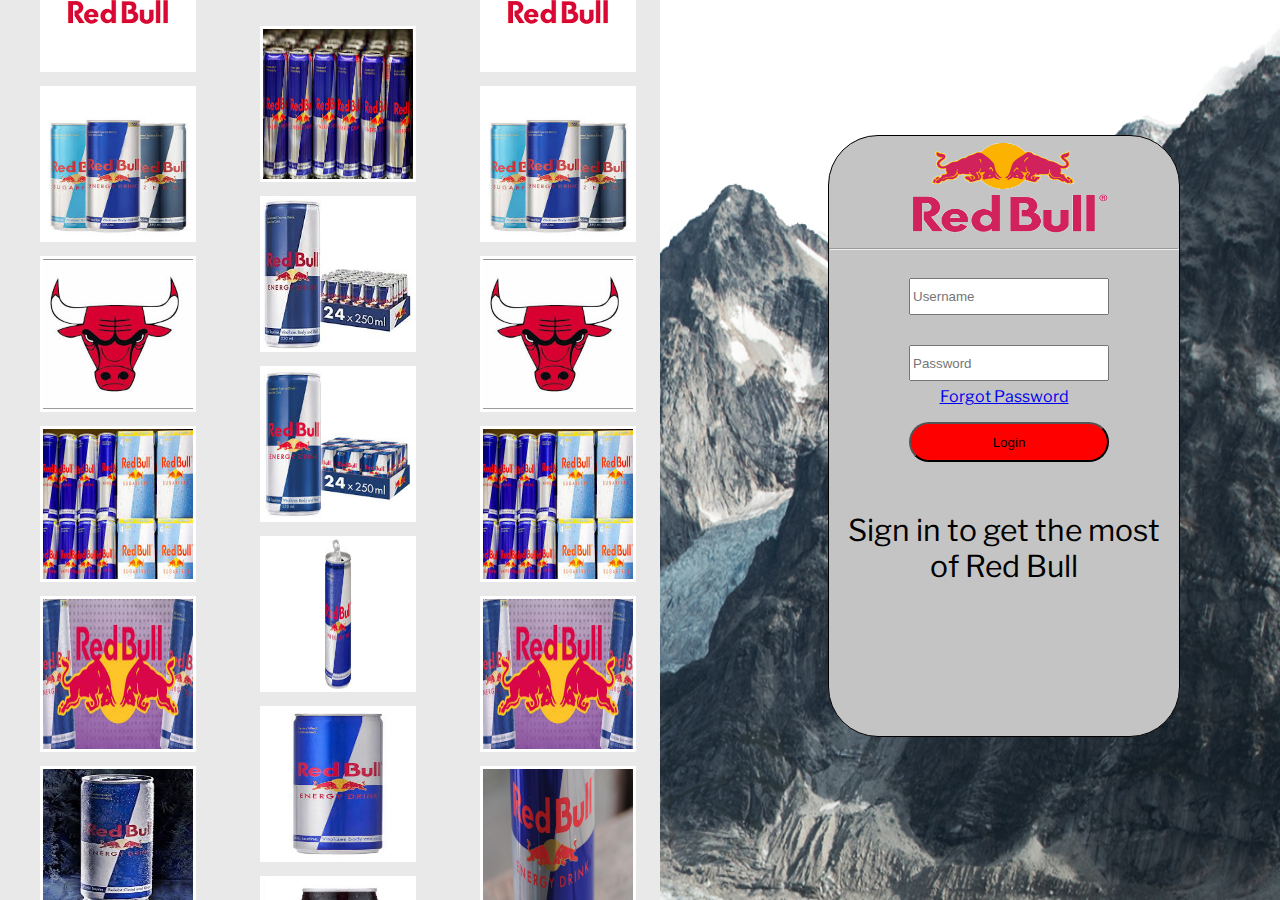
==== Assessment/Index.html @ 0e80d837 "change" ====
<!DOCTYPE html>
<html lang="en">
<head>
    <meta charset="UTF-8">
    <meta name="viewport" content="width=device-width, initial-scale=1.0">
    <link rel="stylesheet" href="StyleSheets/Index.css" type="text/css">
    <title>RedBull || Login Page</title>
    <link href="https://fonts.googleapis.com/css2?family=Libre+Franklin:ital,wght@1,100&display=swap" rel="stylesheet">
</head>
<body>
    <div class="Container">
        <div class="Login">
            <img src="Images/Heading.png" width="200px" height="100px">
            <hr>
            <input type="search" placeholder="Username">
            <input type="password" placeholder="Password">
            <a href="Unlucky.html"><p class="Forgot">Forgot Password</p></a>
            <button>Login</button>
            <p class="Slogan">Sign in to get the most of Red Bull</p>
        </div>
        <div class="Image">
            <div class="Image_animation">
                <div class="Slide1 Sliding SlideY">
                    <figure>
                        <img src="Images/red-6.jpeg" alt="red6">
                        <img src="Images/red-1.jpeg" alt="red1">
                        <img src="Images/red-17.jpeg" alt="red17">
                        <img src="Images/red-2.jpeg" alt="red2">
                        <img src="Images/red-3.jpeg" alt="red3">
                        <img src="Images/red-11.jpeg" alt="red11">
                        <img src="Images/red-5.jpeg" alt="red5">
                        <img src="Images/red-6.jpeg" alt="red6">
                        <img src="Images/red-7.jpeg" alt="red7">
                        <img src="Images/red-8.jpeg" alt="red8">
                        <img src="Images/red-9.png" alt="red9">
                        <img src="Images/red-10.jpeg" alt="red10">
                        <img src="Images/red-4.jpeg" alt="red4">
                        <img src="Images/red-12.jpeg" alt="red12">
                        <img src="Images/red-13.jpeg" alt="red13">
                        <img src="Images/red-14.jpeg" alt="red14">
                        <img src="Images/red-15.jpeg" alt="red15">
                        <img src="Images/red-16.png" alt="red16">
                        <img src="Images/red-17.jpeg" alt="red17">
                        <img src="Images/red-18.jpeg" alt="red18">
                        <img src="Images/red-19.jpeg" alt="red19">
                        <img src="Images/red-20.jpeg" alt="red20">
                        <img src="Images/red-25.jpeg" alt="red25">
                        <img src="Images/red-22.jpeg" alt="red22">
                        <img src="Images/red-23.jpeg" alt="red23">
                        <img src="Images/red-24.jpeg" alt="red24">
                        <img src="Images/red-21.jpeg" alt="red21">
                        <img src="Images/red-26.jpeg" alt="red26">
                        <img src="Images/red-27.jpeg" alt="red27">
                        <img src="Images/red-28.jpeg" alt="red28">
                        <img src="Images/red-29.jpeg" alt="red29">
                        <img src="Images/red-30.jpeg" alt="red30">
                        <img src="Images/red-31.jpeg" alt="red31">
                        <img src="Images/red-32.jpeg" alt="red32">
                        <img src="Images/red-33.jpeg" alt="red33">
                        <img src="Images/red-34.jpeg" alt="red34">
                        <img src="Images/red-35.jpeg" alt="red35">
                        <img src="Images/red-36.jpeg" alt="red36">
                        <img src="Images/red-37.png" alt="red37">
                        <img src="Images/red-38.jpeg" alt="red38">
                        <img src="Images/red-39.jpeg" alt="red39">
                        <img src="Images/red-40.jpeg" alt="red40">
                        <img src="Images/red-41.jpeg" alt="red41">
                        <img src="Images/red-44.jpeg" alt="red44">
                        <img src="Images/red-43.jpeg" alt="red43">
                        <img src="Images/red-44.jpeg" alt="red44">
                        <img src="Images/red-45.jpeg" alt="red45">
                        <img src="Images/red-46.jpeg" alt="red46">
                        <img src="Images/red-47.jpeg" alt="red47">
                        <img src="Images/red-48.jpeg" alt="red48">
                        <img src="Images/red-49.jpeg" alt="red49">
                        <img src="Images/red-50.jpeg" alt="red50">
                        <img src="Images/red-1.jpeg" alt="red1">
                        <img src="Images/red-2.jpeg" alt="red2">
                        <img src="Images/red-3.jpeg" alt="red3">
                        <img src="Images/red-4.jpeg" alt="red4">
                        <img src="Images/red-5.jpeg" alt="red5">
                        <img src="Images/red-6.jpeg" alt="red6">
                        <img src="Images/red-10.jpeg" alt="red10">
                        <img src="Images/red-7.jpeg" alt="red7">
                        <img src="Images/red-8.jpeg" alt="red8">
                        <img src="Images/red-9.png" alt="red9">
                        <img src="Images/red-10.jpeg" alt="red10">
                        <img src="Images/red-11.jpeg" alt="red11">
                        <img src="Images/red-12.jpeg" alt="red12">
                        <img src="Images/red-13.jpeg" alt="red13">
                        <img src="Images/red-14.jpeg" alt="red14">
                        <img src="Images/red-15.jpeg" alt="red15">
                        <img src="Images/red-16.png" alt="red16">
                        <img src="Images/red-17.jpeg" alt="red17">
                        <img src="Images/red-18.jpeg" alt="red18">
                        <img src="Images/red-19.jpeg" alt="red19">
                        <img src="Images/red-20.jpeg" alt="red20">
                        <img src="Images/red-21.jpeg" alt="red21">
                        <img src="Images/red-22.jpeg" alt="red22">
                        <img src="Images/red-23.jpeg" alt="red23">
                        <img src="Images/red-24.jpeg" alt="red24">
                        <img src="Images/red-25.jpeg" alt="red25">
                        <img src="Images/red-26.jpeg" alt="red26">
                        <img src="Images/red-32.jpeg" alt="red32">
                        <img src="Images/red-27.jpeg" alt="red27">
                        <img src="Images/red-28.jpeg" alt="red28">
                        <img src="Images/red-29.jpeg" alt="red29">
                        <img src="Images/red-30.jpeg" alt="red30">
                        <img src="Images/red-31.jpeg" alt="red31">
                        <img src="Images/red-32.jpeg" alt="red32">
                        <img src="Images/red-33.jpeg" alt="red33">
                        <img src="Images/red-34.jpeg" alt="red34">
                        <img src="Images/red-35.jpeg" alt="red35">
                        <img src="Images/red-36.jpeg" alt="red36">
                        <img src="Images/red-37.png" alt="red37">
                        <img src="Images/red-38.jpeg" alt="red38">
                        <img src="Images/red-39.jpeg" alt="red39">
                        <img src="Images/red-40.jpeg" alt="red40">
                        <img src="Images/red-41.jpeg" alt="red41">
                        <img src="Images/red-42.jpeg" alt="red42">
                        <img src="Images/red-43.jpeg" alt="red43">
                        <img src="Images/red-44.jpeg" alt="red44">
                        <img src="Images/red-45.jpeg" alt="red45">
                        <img src="Images/red-46.jpeg" alt="red46">
                        <img src="Images/red-47.jpeg" alt="red47">
                        <img src="Images/red-48.jpeg" alt="red48">
                        <img src="Images/red-49.jpeg" alt="red49">
                        <img src="Images/red-50.jpeg" alt="red50">
                    </figure>
                </div>
                <div class="Slide2 Sliding SlideX">
                    <figure>
                        <img src="Images/red-27.jpeg" alt="red27">
                        <img src="Images/red-7.jpeg" alt="red7">
                        <img src="Images/red-2.jpeg" alt="red2">
                        <img src="Images/red-3.jpeg" alt="red3">
                        <img src="Images/red-4.jpeg" alt="red4">
                        <img src="Images/red-32.jpeg" alt="red32">
                        <img src="Images/red-5.jpeg" alt="red5">
                        <img src="Images/red-6.jpeg" alt="red6">
                        <img src="Images/red-7.jpeg" alt="red7">
                        <img src="Images/red-8.jpeg" alt="red8">
                        <img src="Images/red-9.png" alt="red9">
                        <img src="Images/red-10.jpeg" alt="red10">
                        <img src="Images/red-11.jpeg" alt="red11">
                        <img src="Images/red-12.jpeg" alt="red12">
                        <img src="Images/red-13.jpeg" alt="red13">
                        <img src="Images/red-14.jpeg" alt="red14">
                        <img src="Images/red-15.jpeg" alt="red15">
                        <img src="Images/red-16.png" alt="red16">
                        <img src="Images/red-17.jpeg" alt="red17">
                        <img src="Images/red-18.jpeg" alt="red18">
                        <img src="Images/red-19.jpeg" alt="red19">
                        <img src="Images/red-20.jpeg" alt="red20">
                        <img src="Images/red-21.jpeg" alt="red21">
                        <img src="Images/red-22.jpeg" alt="red22">
                        <img src="Images/red-23.jpeg" alt="red23">
                        <img src="Images/red-24.jpeg" alt="red24">
                        <img src="Images/red-25.jpeg" alt="red25">
                        <img src="Images/red-2.jpeg" alt="red2">
                        <img src="Images/red-26.jpeg" alt="red26">
                        <img src="Images/red-27.jpeg" alt="red27">
                        <img src="Images/red-28.jpeg" alt="red28">
                        <img src="Images/red-29.jpeg" alt="red29">
                        <img src="Images/red-30.jpeg" alt="red30">
                        <img src="Images/red-31.jpeg" alt="red31">
                        <img src="Images/red-32.jpeg" alt="red32">
                        <img src="Images/red-33.jpeg" alt="red33">
                        <img src="Images/red-34.jpeg" alt="red34">
                        <img src="Images/red-35.jpeg" alt="red35">
                        <img src="Images/red-36.jpeg" alt="red36">
                        <img src="Images/red-37.png" alt="red37">
                        <img src="Images/red-38.jpeg" alt="red38">
                        <img src="Images/red-39.jpeg" alt="red39">
                        <img src="Images/red-40.jpeg" alt="red40">
                        <img src="Images/red-41.jpeg" alt="red41">
                        <img src="Images/red-42.jpeg" alt="red42">
                        <img src="Images/red-43.jpeg" alt="red43">
                        <img src="Images/red-44.jpeg" alt="red44">
                        <img src="Images/red-45.jpeg" alt="red45">
                        <img src="Images/red-46.jpeg" alt="red46">
                        <img src="Images/red-47.jpeg" alt="red47">
                        <img src="Images/red-48.jpeg" alt="red48">
                        <img src="Images/red-49.jpeg" alt="red49">
                        <img src="Images/red-50.jpeg" alt="red50">
                        <img src="Images/red-1.jpeg" alt="red1">
                        <img src="Images/red-2.jpeg" alt="red2">
                        <img src="Images/red-3.jpeg" alt="red3">
                        <img src="Images/red-4.jpeg" alt="red4">
                        <img src="Images/red-5.jpeg" alt="red5">
                        <img src="Images/red-6.jpeg" alt="red6">
                        <img src="Images/red-7.jpeg" alt="red7">
                        <img src="Images/red-8.jpeg" alt="red8">
                        <img src="Images/red-9.png" alt="red9">
                        <img src="Images/red-10.jpeg" alt="red10">
                        <img src="Images/red-11.jpeg" alt="red11">
                        <img src="Images/red-12.jpeg" alt="red12">
                        <img src="Images/red-13.jpeg" alt="red13">
                        <img src="Images/red-14.jpeg" alt="red14">
                        <img src="Images/red-15.jpeg" alt="red15">
                        <img src="Images/red-16.png" alt="red16">
                        <img src="Images/red-17.jpeg" alt="red17">
                        <img src="Images/red-18.jpeg" alt="red18">
                        <img src="Images/red-19.jpeg" alt="red19">
                        <img src="Images/red-20.jpeg" alt="red20">
                        <img src="Images/red-21.jpeg" alt="red21">
                        <img src="Images/red-22.jpeg" alt="red22">
                        <img src="Images/red-23.jpeg" alt="red23">
                        <img src="Images/red-24.jpeg" alt="red24">
                        <img src="Images/red-25.jpeg" alt="red25">
                        <img src="Images/red-26.jpeg" alt="red26">
                        <img src="Images/red-27.jpeg" alt="red27">
                        <img src="Images/red-28.jpeg" alt="red28">
                        <img src="Images/red-29.jpeg" alt="red29">
                        <img src="Images/red-30.jpeg" alt="red30">
                        <img src="Images/red-31.jpeg" alt="red31">
                        <img src="Images/red-32.jpeg" alt="red32">
                        <img src="Images/red-33.jpeg" alt="red33">
                        <img src="Images/red-34.jpeg" alt="red34">
                        <img src="Images/red-35.jpeg" alt="red35">
                        <img src="Images/red-36.jpeg" alt="red36">
                        <img src="Images/red-37.png" alt="red37">
                        <img src="Images/red-38.jpeg" alt="red38">
                        <img src="Images/red-39.jpeg" alt="red39">
                        <img src="Images/red-40.jpeg" alt="red40">
                        <img src="Images/red-41.jpeg" alt="red41">
                        <img src="Images/red-42.jpeg" alt="red42">
                        <img src="Images/red-43.jpeg" alt="red43">
                        <img src="Images/red-44.jpeg" alt="red44">
                        <img src="Images/red-45.jpeg" alt="red45">
                        <img src="Images/red-46.jpeg" alt="red46">
                        <img src="Images/red-47.jpeg" alt="red47">
                        <img src="Images/red-48.jpeg" alt="red48">
                        <img src="Images/red-49.jpeg" alt="red49">
                        <img src="Images/red-50.jpeg" alt="red50">
                    </figure>
                </div>
                <div class="Slide3 Sliding SlideY">
                    <figure>
                        <img src="Images/red-32.jpeg" alt="red32">
                        <img src="Images/red-37.png" alt="red37">
                        <img src="Images/red-26.jpeg" alt="red26">
                        <img src="Images/red-6.jpeg" alt="red6">
                        <img src="Images/red-2.jpeg" alt="red2">
                        <img src="Images/red-4.jpeg" alt="red4">
                        <img src="Images/red-5.jpeg" alt="red5">
                        <img src="Images/red-6.jpeg" alt="red6">
                        <img src="Images/red-7.jpeg" alt="red7">
                        <img src="Images/red-8.jpeg" alt="red8">
                        <img src="Images/red-9.png" alt="red9">
                        <img src="Images/red-10.jpeg" alt="red10">
                        <img src="Images/red-11.jpeg" alt="red11">
                        <img src="Images/red-12.jpeg" alt="red12">
                        <img src="Images/red-13.jpeg" alt="red13">
                        <img src="Images/red-14.jpeg" alt="red14">
                        <img src="Images/red-15.jpeg" alt="red15">
                        <img src="Images/red-16.png" alt="red16">
                        <img src="Images/red-17.jpeg" alt="red17">
                        <img src="Images/red-18.jpeg" alt="red18">
                        <img src="Images/red-19.jpeg" alt="red19">
                        <img src="Images/red-20.jpeg" alt="red20">
                        <img src="Images/red-21.jpeg" alt="red21">
                        <img src="Images/red-22.jpeg" alt="red22">
                        <img src="Images/red-23.jpeg" alt="red23">
                        <img src="Images/red-24.jpeg" alt="red24">
                        <img src="Images/red-25.jpeg" alt="red25">
                        <img src="Images/red-26.jpeg" alt="red26">
                        <img src="Images/red-27.jpeg" alt="red27">
                        <img src="Images/red-28.jpeg" alt="red28">
                        <img src="Images/red-29.jpeg" alt="red29">
                        <img src="Images/red-30.jpeg" alt="red30">
                        <img src="Images/red-31.jpeg" alt="red31">
                        <img src="Images/red-32.jpeg" alt="red32">
                        <img src="Images/red-33.jpeg" alt="red33">
                        <img src="Images/red-34.jpeg" alt="red34">
                        <img src="Images/red-35.jpeg" alt="red35">
                        <img src="Images/red-36.jpeg" alt="red36">
                        <img src="Images/red-37.png" alt="red37">
                        <img src="Images/red-38.jpeg" alt="red38">
                        <img src="Images/red-39.jpeg" alt="red39">
                        <img src="Images/red-40.jpeg" alt="red40">
                        <img src="Images/red-41.jpeg" alt="red41">
                        <img src="Images/red-42.jpeg" alt="red42">
                        <img src="Images/red-43.jpeg" alt="red43">
                        <img src="Images/red-44.jpeg" alt="red44">
                        <img src="Images/red-45.jpeg" alt="red45">
                        <img src="Images/red-46.jpeg" alt="red46">
                        <img src="Images/red-47.jpeg" alt="red47">
                        <img src="Images/red-48.jpeg" alt="red48">
                        <img src="Images/red-49.jpeg" alt="red49">
                        <img src="Images/red-50.jpeg" alt="red50">
                        <img src="Images/red-1.jpeg" alt="red1">
                        <img src="Images/red-2.jpeg" alt="red2">
                        <img src="Images/red-3.jpeg" alt="red3">
                        <img src="Images/red-4.jpeg" alt="red4">
                        <img src="Images/red-5.jpeg" alt="red5">
                        <img src="Images/red-6.jpeg" alt="red6">
                        <img src="Images/red-7.jpeg" alt="red7">
                        <img src="Images/red-8.jpeg" alt="red8">
                        <img src="Images/red-9.png" alt="red9">
                        <img src="Images/red-10.jpeg" alt="red10">
                        <img src="Images/red-11.jpeg" alt="red11">
                        <img src="Images/red-12.jpeg" alt="red12">
                        <img src="Images/red-13.jpeg" alt="red13">
                        <img src="Images/red-14.jpeg" alt="red14">
                        <img src="Images/red-15.jpeg" alt="red15">
                        <img src="Images/red-16.png" alt="red16">
                        <img src="Images/red-17.jpeg" alt="red17">
                        <img src="Images/red-18.jpeg" alt="red18">
                        <img src="Images/red-19.jpeg" alt="red19">
                        <img src="Images/red-20.jpeg" alt="red20">
                        <img src="Images/red-21.jpeg" alt="red21">
                        <img src="Images/red-22.jpeg" alt="red22">
                        <img src="Images/red-23.jpeg" alt="red23">
                        <img src="Images/red-24.jpeg" alt="red24">
                        <img src="Images/red-25.jpeg" alt="red25">
                        <img src="Images/red-26.jpeg" alt="red26">
                        <img src="Images/red-27.jpeg" alt="red27">
                        <img src="Images/red-28.jpeg" alt="red28">
                        <img src="Images/red-29.jpeg" alt="red29">
                        <img src="Images/red-30.jpeg" alt="red30">
                        <img src="Images/red-31.jpeg" alt="red31">
                        <img src="Images/red-32.jpeg" alt="red32">
                        <img src="Images/red-33.jpeg" alt="red33">
                        <img src="Images/red-34.jpeg" alt="red34">
                        <img src="Images/red-35.jpeg" alt="red35">
                        <img src="Images/red-36.jpeg" alt="red36">
                        <img src="Images/red-37.png" alt="red37">
                        <img src="Images/red-38.jpeg" alt="red38">
                        <img src="Images/red-39.jpeg" alt="red39">
                        <img src="Images/red-40.jpeg" alt="red40">
                        <img src="Images/red-41.jpeg" alt="red41">
                        <img src="Images/red-42.jpeg" alt="red42">
                        <img src="Images/red-43.jpeg" alt="red43">
                        <img src="Images/red-44.jpeg" alt="red44">
                        <img src="Images/red-45.jpeg" alt="red45">
                        <img src="Images/red-46.jpeg" alt="red46">
                        <img src="Images/red-47.jpeg" alt="red47">
                        <img src="Images/red-48.jpeg" alt="red48">
                        <img src="Images/red-49.jpeg" alt="red49">
                        <img src="Images/red-50.jpeg" alt="red50">
                    </figure>
                </div>
                <div class="Slide4 Sliding SlideX">
                    <figure>
                        <img src="Images/red-1.jpeg" alt="red1">
                        <img src="Images/red-2.jpeg" alt="red2">
                        <img src="Images/red-3.jpeg" alt="red3">
                        <img src="Images/red-4.jpeg" alt="red4">
                        <img src="Images/red-5.jpeg" alt="red5">
                        <img src="Images/red-6.jpeg" alt="red6">
                        <img src="Images/red-7.jpeg" alt="red7">
                        <img src="Images/red-8.jpeg" alt="red8">
                        <img src="Images/red-9.png" alt="red9">
                        <img src="Images/red-10.jpeg" alt="red10">
                        <img src="Images/red-11.jpeg" alt="red11">
                        <img src="Images/red-12.jpeg" alt="red12">
                        <img src="Images/red-13.jpeg" alt="red13">
                        <img src="Images/red-14.jpeg" alt="red14">
                        <img src="Images/red-15.jpeg" alt="red15">
                        <img src="Images/red-16.png" alt="red16">
                        <img src="Images/red-17.jpeg" alt="red17">
                        <img src="Images/red-18.jpeg" alt="red18">
                        <img src="Images/red-19.jpeg" alt="red19">
                        <img src="Images/red-20.jpeg" alt="red20">
                        <img src="Images/red-21.jpeg" alt="red21">
                        <img src="Images/red-22.jpeg" alt="red22">
                        <img src="Images/red-23.jpeg" alt="red23">
                        <img src="Images/red-24.jpeg" alt="red24">
                        <img src="Images/red-25.jpeg" alt="red25">
                        <img src="Images/red-26.jpeg" alt="red26">
                        <img src="Images/red-27.jpeg" alt="red27">
                        <img src="Images/red-28.jpeg" alt="red28">
                        <img src="Images/red-29.jpeg" alt="red29">
                        <img src="Images/red-30.jpeg" alt="red30">
                        <img src="Images/red-31.jpeg" alt="red31">
                        <img src="Images/red-32.jpeg" alt="red32">
                        <img src="Images/red-33.jpeg" alt="red33">
                        <img src="Images/red-34.jpeg" alt="red34">
                        <img src="Images/red-35.jpeg" alt="red35">
                        <img src="Images/red-36.jpeg" alt="red36">
                        <img src="Images/red-37.png" alt="red37">
                        <img src="Images/red-38.jpeg" alt="red38">
                        <img src="Images/red-39.jpeg" alt="red39">
                        <img src="Images/red-40.jpeg" alt="red40">
                        <img src="Images/red-41.jpeg" alt="red41">
                        <img src="Images/red-42.jpeg" alt="red42">
                        <img src="Images/red-43.jpeg" alt="red43">
                        <img src="Images/red-44.jpeg" alt="red44">
                        <img src="Images/red-45.jpeg" alt="red45">
                        <img src="Images/red-46.jpeg" alt="red46">
                        <img src="Images/red-47.jpeg" alt="red47">
                        <img src="Images/red-48.jpeg" alt="red48">
                        <img src="Images/red-49.jpeg" alt="red49">
                        <img src="Images/red-50.jpeg" alt="red50">
                        <img src="Images/red-1.jpeg" alt="red1">
                        <img src="Images/red-2.jpeg" alt="red2">
                        <img src="Images/red-3.jpeg" alt="red3">
                        <img src="Images/red-4.jpeg" alt="red4">
                        <img src="Images/red-5.jpeg" alt="red5">
                        <img src="Images/red-6.jpeg" alt="red6">
                        <img src="Images/red-7.jpeg" alt="red7">
                        <img src="Images/red-8.jpeg" alt="red8">
                        <img src="Images/red-9.png" alt="red9">
                        <img src="Images/red-10.jpeg" alt="red10">
                        <img src="Images/red-11.jpeg" alt="red11">
                        <img src="Images/red-12.jpeg" alt="red12">
                        <img src="Images/red-13.jpeg" alt="red13">
                        <img src="Images/red-14.jpeg" alt="red14">
                        <img src="Images/red-15.jpeg" alt="red15">
                        <img src="Images/red-16.png" alt="red16">
                        <img src="Images/red-17.jpeg" alt="red17">
                        <img src="Images/red-18.jpeg" alt="red18">
                        <img src="Images/red-19.jpeg" alt="red19">
                        <img src="Images/red-20.jpeg" alt="red20">
                        <img src="Images/red-21.jpeg" alt="red21">
                        <img src="Images/red-22.jpeg" alt="red22">
                        <img src="Images/red-23.jpeg" alt="red23">
                        <img src="Images/red-24.jpeg" alt="red24">
                        <img src="Images/red-25.jpeg" alt="red25">
                        <img src="Images/red-26.jpeg" alt="red26">
                        <img src="Images/red-27.jpeg" alt="red27">
                        <img src="Images/red-28.jpeg" alt="red28">
                        <img src="Images/red-29.jpeg" alt="red29">
                        <img src="Images/red-30.jpeg" alt="red30">
                        <img src="Images/red-31.jpeg" alt="red31">
                        <img src="Images/red-32.jpeg" alt="red32">
                        <img src="Images/red-33.jpeg" alt="red33">
                        <img src="Images/red-34.jpeg" alt="red34">
                        <img src="Images/red-35.jpeg" alt="red35">
                        <img src="Images/red-36.jpeg" alt="red36">
                        <img src="Images/red-37.png" alt="red37">
                        <img src="Images/red-38.jpeg" alt="red38">
                        <img src="Images/red-39.jpeg" alt="red39">
                        <img src="Images/red-40.jpeg" alt="red40">
                        <img src="Images/red-41.jpeg" alt="red41">
                        <img src="Images/red-42.jpeg" alt="red42">
                        <img src="Images/red-43.jpeg" alt="red43">
                        <img src="Images/red-44.jpeg" alt="red44">
                        <img src="Images/red-45.jpeg" alt="red45">
                        <img src="Images/red-46.jpeg" alt="red46">
                        <img src="Images/red-47.jpeg" alt="red47">
                        <img src="Images/red-48.jpeg" alt="red48">
                        <img src="Images/red-49.jpeg" alt="red49">
                        <img src="Images/red-50.jpeg" alt="red50">
                    </figure>
                </div>
            </div>
        </div>
    </div>
    
</body>
</html>
---- Assessment/StyleSheets/Index.css ----
body {
    padding:0px;
    margin:0px;
    scrollbar-width: 0;
    background-image:url("../Images/Mounat.png");
    background-size:100% 100%;
}

.Container {
    overflow:hidden; 
    height:100vh;
}

.Login {
    width:350px;
    height:600px;
    background-color:rgb(196, 196, 196);
    margin-right:100px;
    margin-top:15vh;
    margin-bottom:15vh;
    float:right;
    border-style: solid;
    border-width:1px;
    border-radius:50px;
}

.Login img {
    position: relative;
    left:80px;
}

.Login p {
    font-family: 'Libre Franklin', sans-serif;
}

.Login Input {
    width:200px;
    height:30px;
}

.Login Input[type=search] {
    position:relative;
    left:80px;
    top:20px;
    height:37px;
    
}

.Login Input[type=password] {
    position:relative;
    top:50px;
    left:80px;
    width:192px;
}

.Forgot {
    position:relative;
    top:40px;
    text-align:center;
}

.Login Button {
    position:relative;
    left:80px;
    top:40px;
    width:200px;
    height:40px;
    background-color:red;
    cursor: pointer;
    border-radius:20px;
}

.Login Button:hover {
    background-color:rgb(180, 44, 44);
}

.Slogan {
    position:relative;
    top:50px;
    font-size:30px;
    text-align:center;
    padding:10px;

}

.Image_animation {
    margin-right:65vh;
    background-color:red;
}

.SlideX {
    animation:SlideIn;
    animation-duration: 100s;
    animation-iteration-count: infinite;
    animation-timing-function: linear;
    
}

.SlideY {
    animation:SlideOut;
    animation-duration: 100s;
    animation-iteration-count: infinite;
    animation-timing-function: linear;
    position: relative;
    bottom:3000px;
}

.Sliding {
    width:220px;
    float:left;
    background-color:rgb(233, 233, 233); 
    
}

@keyframes SlideIn {
    0% {
        transform: translateY(-3000px);
    }
}

@keyframes SlideOut {
    0% {
        transform: translateY(3000px);
    }
}

.Sliding img {
   width:150px;
   height:150px; 
   margin-top:10px;
   border-style:solid;
   border-color: rgb(255, 255, 255);
}
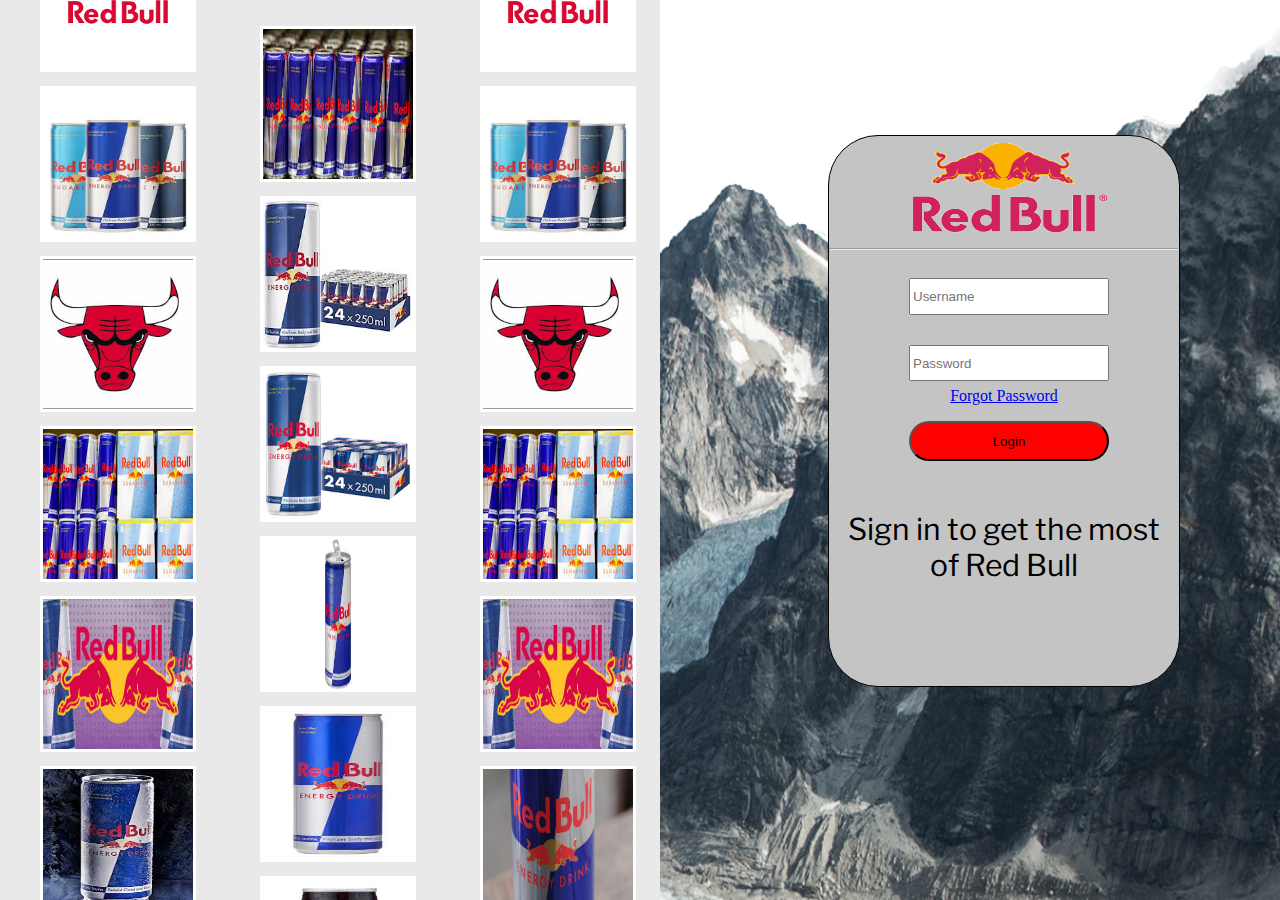
==== commit af29f3ed: "change" ====
--- a/Assessment/Index.html
+++ b/Assessment/Index.html
@@ -6,16 +6,20 @@
     <link rel="stylesheet" href="StyleSheets/Index.css" type="text/css">
     <title>RedBull || Login Page</title>
     <link href="https://fonts.googleapis.com/css2?family=Libre+Franklin:ital,wght@1,100&display=swap" rel="stylesheet">
+    <link href="https://fonts.googleapis.com/css2?family=Libre+Franklin:ital,wght@1,100&display=swap" rel="stylesheet">
+    <script src="Javascript/mininal.js"></script>
 </head>
 <body>
     <div class="Container">
         <div class="Login">
             <img src="Images/Heading.png" width="200px" height="100px">
             <hr>
-            <input type="search" placeholder="Username">
-            <input type="password" placeholder="Password">
-            <a href="Unlucky.html"><p class="Forgot">Forgot Password</p></a>
-            <button>Login</button>
+            <form name="login" onsubmit="return formInvitation()" method="post">
+                <input type="search" placeholder="Username" name="user">
+                <input type="password" placeholder="Password" name="pass">
+                <a href="Unlucky.html"><p class="Forgot">Forgot Password</p></a>
+                <button>Login</button>
+            </form>
             <p class="Slogan">Sign in to get the most of Red Bull</p>
         </div>
         <div class="Image">
--- a/Assessment/StyleSheets/Index.css
+++ b/Assessment/StyleSheets/Index.css
@@ -13,7 +13,7 @@
 
 .Login {
     width:350px;
-    height:600px;
+    height:550px;
     background-color:rgb(196, 196, 196);
     margin-right:100px;
     margin-top:15vh;
@@ -30,7 +30,8 @@
 }
 
 .Login p {
-    font-family: 'Libre Franklin', sans-serif;
+    
+    
 }
 
 .Login Input {
@@ -57,6 +58,7 @@
     position:relative;
     top:40px;
     text-align:center;
+    
 }
 
 .Login Button {
@@ -68,6 +70,7 @@
     background-color:red;
     cursor: pointer;
     border-radius:20px;
+    text-shadow:none;
 }
 
 .Login Button:hover {
@@ -80,6 +83,7 @@
     font-size:30px;
     text-align:center;
     padding:10px;
+    font-family: 'Libre Franklin', sans-serif;
 
 }
 
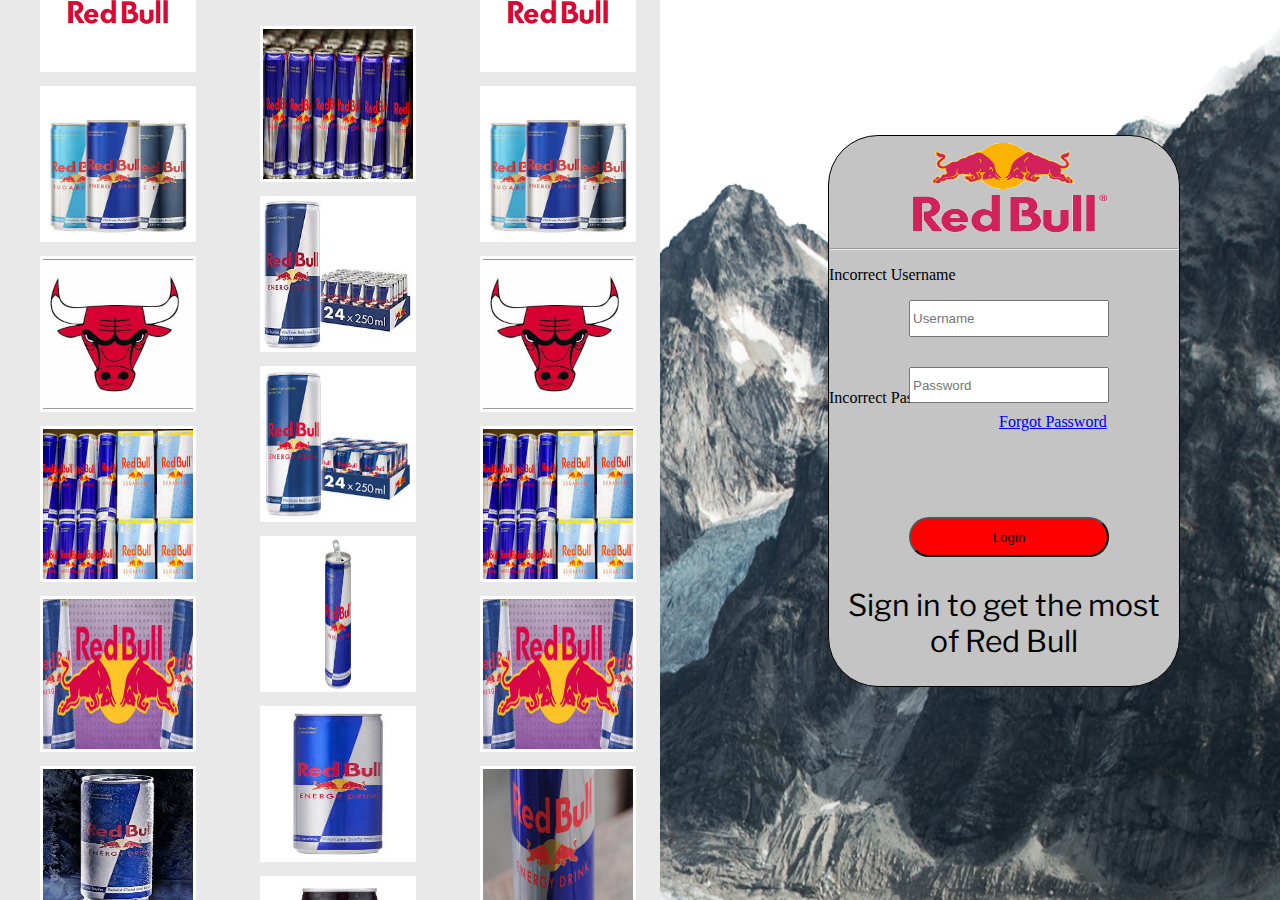
==== commit b06937ef: "change" ====
--- a/Assessment/Index.html
+++ b/Assessment/Index.html
@@ -15,10 +15,12 @@
             <img src="Images/Heading.png" width="200px" height="100px">
             <hr>
             <form name="login" onsubmit="return formInvitation()" method="post">
+                <p id="IncorrectUser" class="IncorrectUser">Incorrect Username</p>
                 <input type="search" placeholder="Username" name="user">
                 <input type="password" placeholder="Password" name="pass">
+                <p id="IncorrectPwd" class="IncorrectPwd">Incorrect Password</p>
                 <a href="Unlucky.html"><p class="Forgot">Forgot Password</p></a>
-                <button>Login</button>
+                <button id="signin">Login</button>
             </form>
             <p class="Slogan">Sign in to get the most of Red Bull</p>
         </div>
--- a/Assessment/StyleSheets/Index.css
+++ b/Assessment/StyleSheets/Index.css
@@ -29,9 +29,10 @@
     left:80px;
 }
 
-.Login p {
-    
-    
+.IncorrectUser {
+    position:relative;
+
+
 }
 
 .Login Input {
@@ -42,29 +43,35 @@
 .Login Input[type=search] {
     position:relative;
     left:80px;
-    top:20px;
+    top:0px;
     height:37px;
     
 }
 
 .Login Input[type=password] {
     position:relative;
-    top:50px;
+    top:30px;
     left:80px;
     width:192px;
 }
 
+.IncorectPwd {
+    position:relative;
+    color:red;
+
+}
+
 .Forgot {
     position:relative;
-    top:40px;
-    text-align:center;
+    top:-10px;
+    left:170px;
     
 }
 
 .Login Button {
     position:relative;
     left:80px;
-    top:40px;
+    top:60px;
     width:200px;
     height:40px;
     background-color:red;
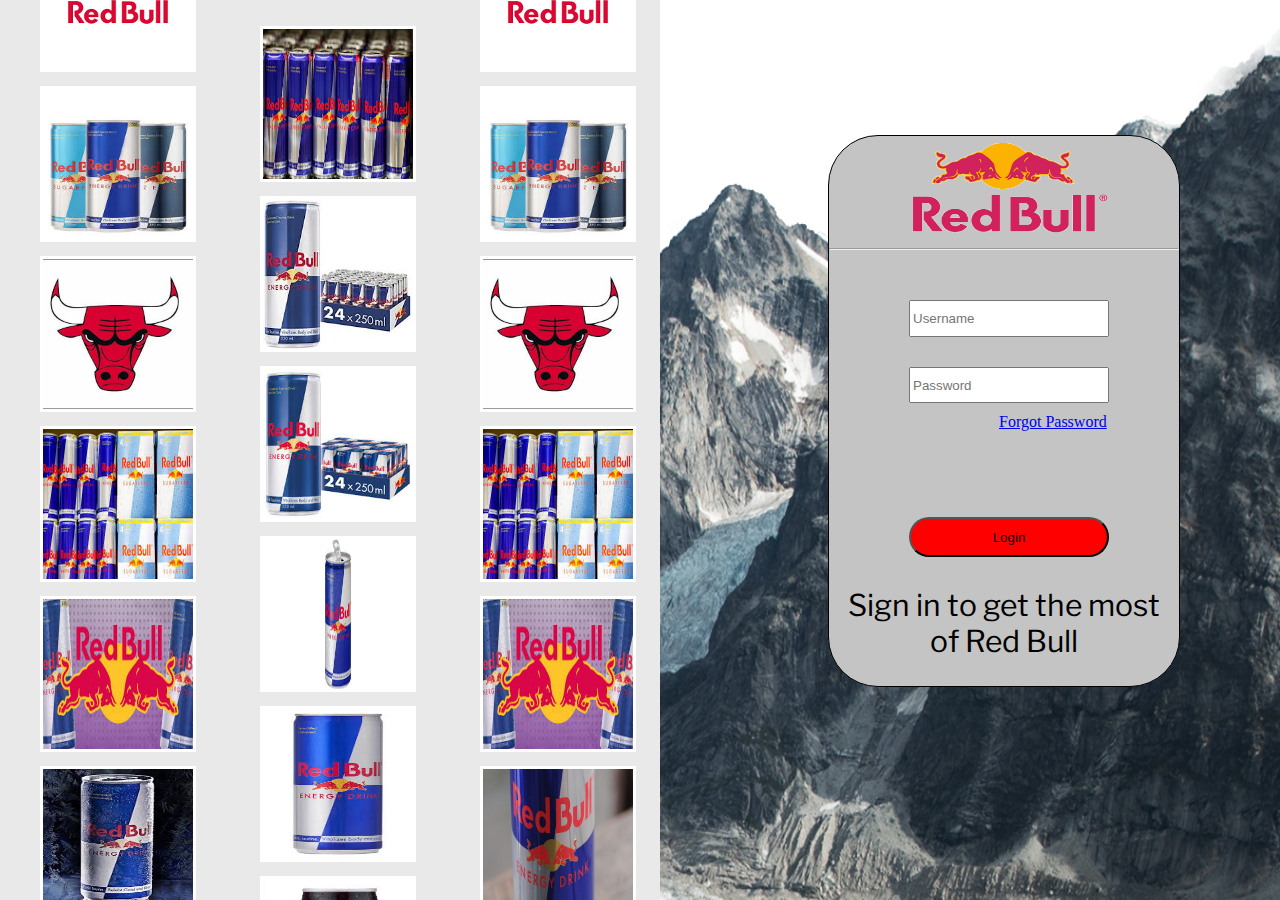
==== commit 5e348e2f: "change" ====
--- a/Assessment/Index.html
+++ b/Assessment/Index.html
@@ -14,13 +14,13 @@
         <div class="Login">
             <img src="Images/Heading.png" width="200px" height="100px">
             <hr>
-            <form name="login" onsubmit="return formInvitation()" method="post">
-                <p id="IncorrectUser" class="IncorrectUser">Incorrect Username</p>
-                <input type="search" placeholder="Username" name="user">
-                <input type="password" placeholder="Password" name="pass">
-                <p id="IncorrectPwd" class="IncorrectPwd">Incorrect Password</p>
+            <form name="login" method="post" id="Form">
+                <p id="usernameIncorrect" class="pusername">Incorrect Username</p>
+                <input type="search" id="Username" placeholder="Username">
+                <input type="password" id="Password" placeholder="Password">
+                <p id="passwordIncorrect" class="ppassword">Incorrect Password</p>
                 <a href="Unlucky.html"><p class="Forgot">Forgot Password</p></a>
-                <button id="signin">Login</button>
+                <button id="signin">Login </button>
             </form>
             <p class="Slogan">Sign in to get the most of Red Bull</p>
         </div>
--- a/Assessment/StyleSheets/Index.css
+++ b/Assessment/StyleSheets/Index.css
@@ -29,10 +29,13 @@
     left:80px;
 }
 
-.IncorrectUser {
+.pusername {
     position:relative;
-
-
+    left:80px;
+    top:15px;
+    color:red;
+    visibility: hidden;
+   
 }
 
 .Login Input {
@@ -55,10 +58,12 @@
     width:192px;
 }
 
-.IncorectPwd {
+.ppassword {
     position:relative;
+    left:80px;
+    bottom:40px;
     color:red;
-
+    visibility: hidden;
 }
 
 .Forgot {
@@ -68,7 +73,7 @@
     
 }
 
-.Login Button {
+.Login button {
     position:relative;
     left:80px;
     top:60px;
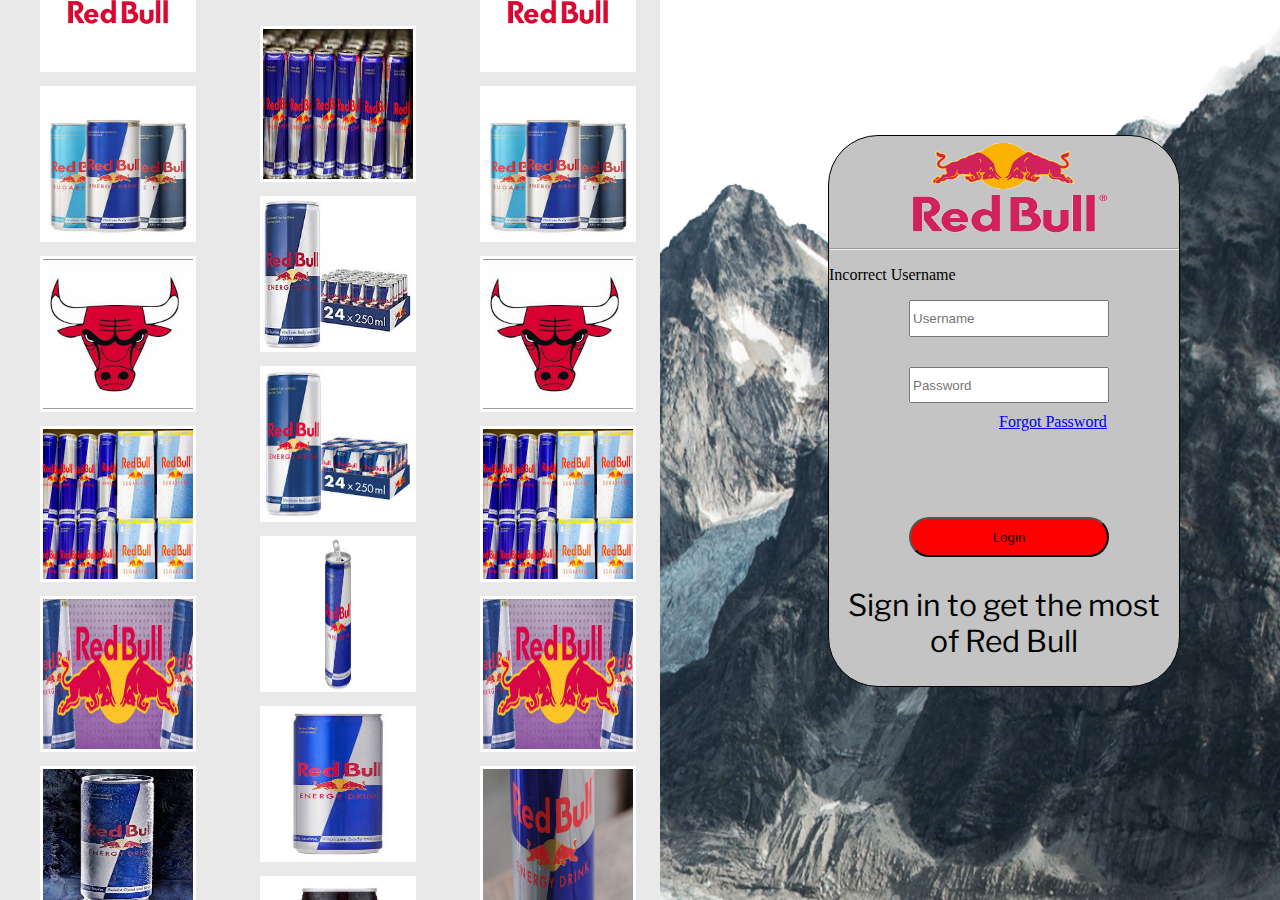
==== commit a989e7c4: "change" ====
--- a/Assessment/Index.html
+++ b/Assessment/Index.html
@@ -15,9 +15,9 @@
             <img src="Images/Heading.png" width="200px" height="100px">
             <hr>
             <form name="login" method="post" id="Form">
-                <p id="usernameIncorrect" class="pusername">Incorrect Username</p>
-                <input type="search" id="Username" placeholder="Username">
-                <input type="password" id="Password" placeholder="Password">
+                <p id= class="pusername">Incorrect Username</p>
+                <input type="search" placeholder="Username">
+                <input type="password" placeholder="Password">
                 <p id="passwordIncorrect" class="ppassword">Incorrect Password</p>
                 <a href="Unlucky.html"><p class="Forgot">Forgot Password</p></a>
                 <button id="signin">Login </button>
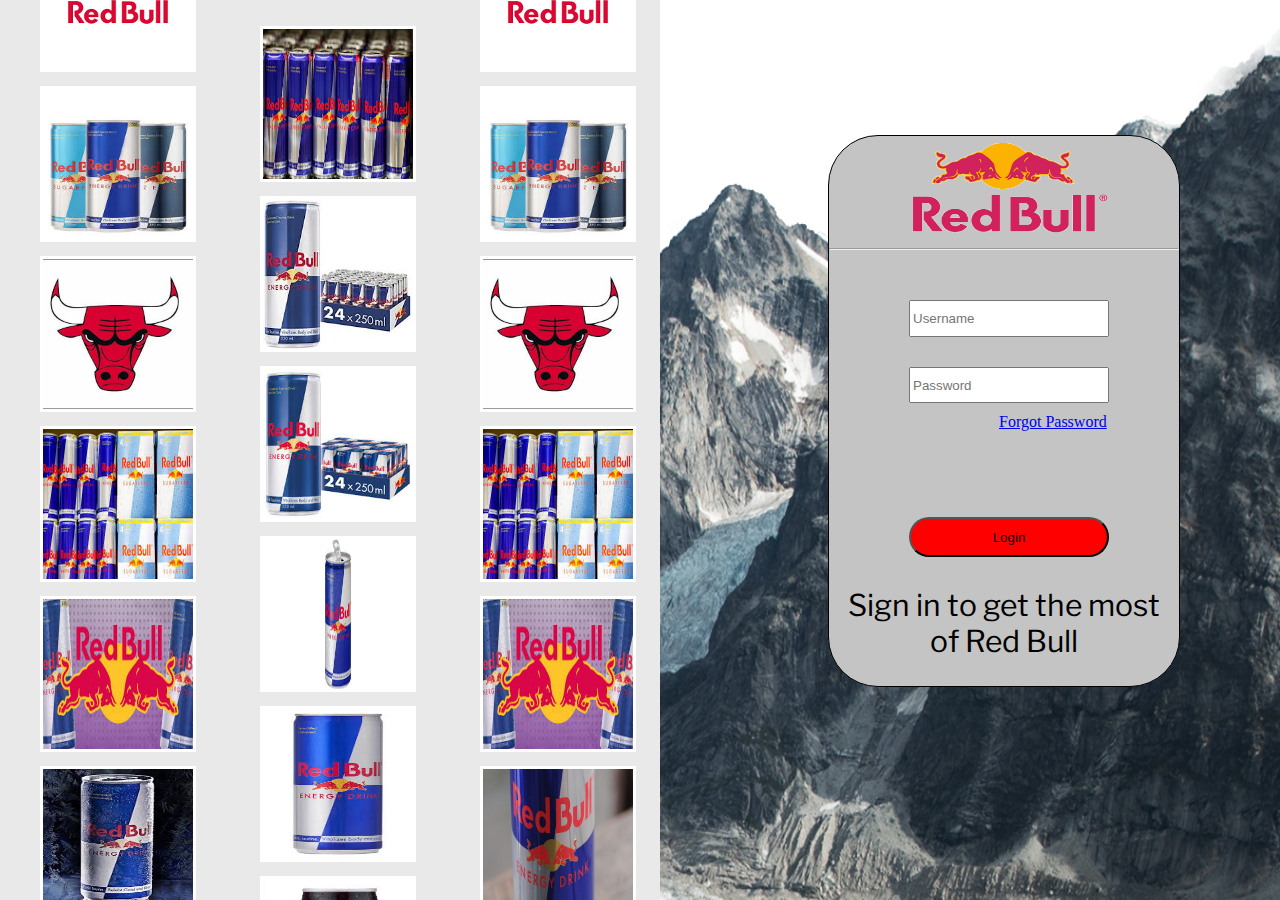
==== commit 0c3e4022: "change" ====
--- a/Assessment/Index.html
+++ b/Assessment/Index.html
@@ -7,21 +7,19 @@
     <title>RedBull || Login Page</title>
     <link href="https://fonts.googleapis.com/css2?family=Libre+Franklin:ital,wght@1,100&display=swap" rel="stylesheet">
     <link href="https://fonts.googleapis.com/css2?family=Libre+Franklin:ital,wght@1,100&display=swap" rel="stylesheet">
-    <script src="Javascript/mininal.js"></script>
+    <script src="Mininal.js"></script>
 </head>
 <body>
     <div class="Container">
         <div class="Login">
             <img src="Images/Heading.png" width="200px" height="100px">
             <hr>
-            <form name="login" method="post" id="Form">
-                <p id= class="pusername">Incorrect Username</p>
-                <input type="search" placeholder="Username">
-                <input type="password" placeholder="Password">
-                <p id="passwordIncorrect" class="ppassword">Incorrect Password</p>
-                <a href="Unlucky.html"><p class="Forgot">Forgot Password</p></a>
-                <button id="signin">Login </button>
-            </form>
+            <p id="usernameIncorrect">Incorrect Username</p>
+            <input type="search" placeholder="Username" id="Username">
+            <input type="password" placeholder="Password" id="Password">
+            <p id="passwordIncorrect">Incorrect Password</p>
+            <p class="Forgot"><a href="Unlucky.html">Forgot Password</a></p>
+            <button id="signin" onclick="formInvitation()">Login </button>
             <p class="Slogan">Sign in to get the most of Red Bull</p>
         </div>
         <div class="Image">
--- a/Assessment/StyleSheets/Index.css
+++ b/Assessment/StyleSheets/Index.css
@@ -29,7 +29,7 @@
     left:80px;
 }
 
-.pusername {
+#usernameIncorrect {
     position:relative;
     left:80px;
     top:15px;
@@ -58,7 +58,7 @@
     width:192px;
 }
 
-.ppassword {
+#passwordIncorrect {
     position:relative;
     left:80px;
     bottom:40px;
